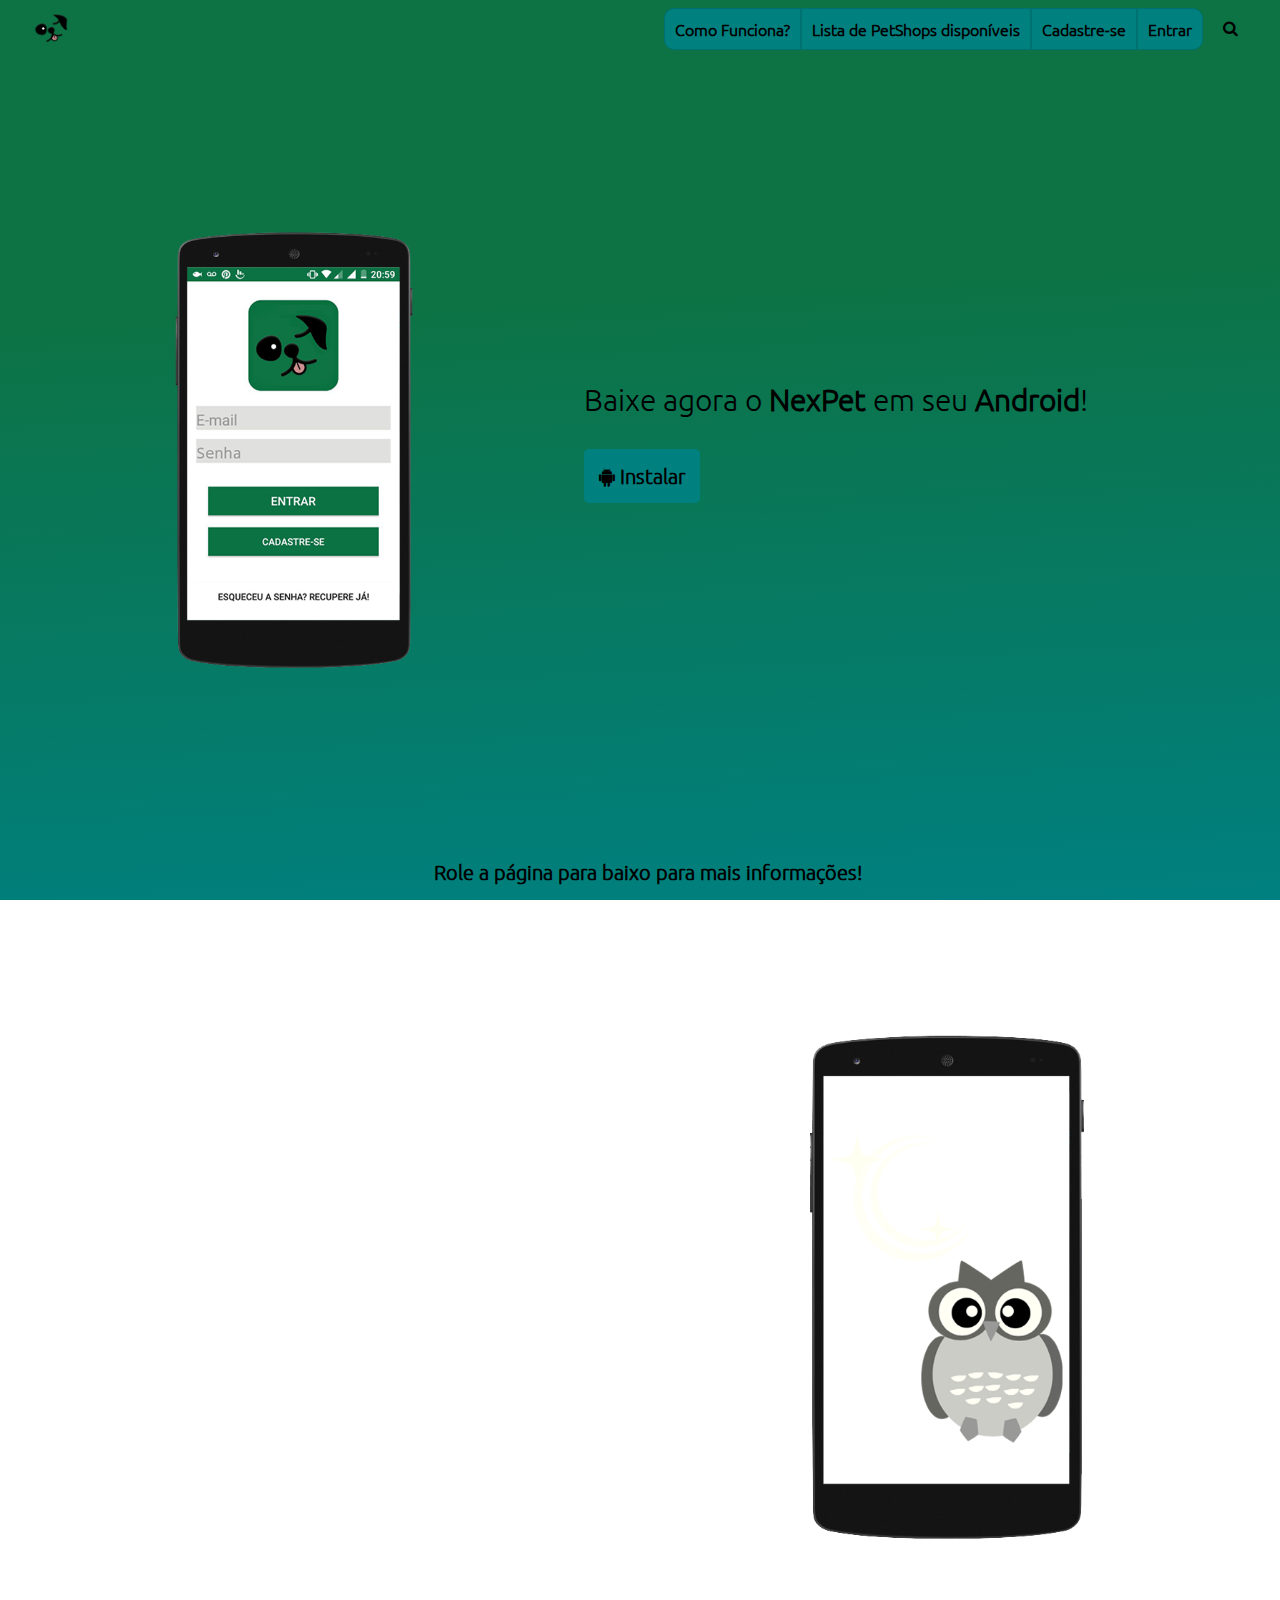
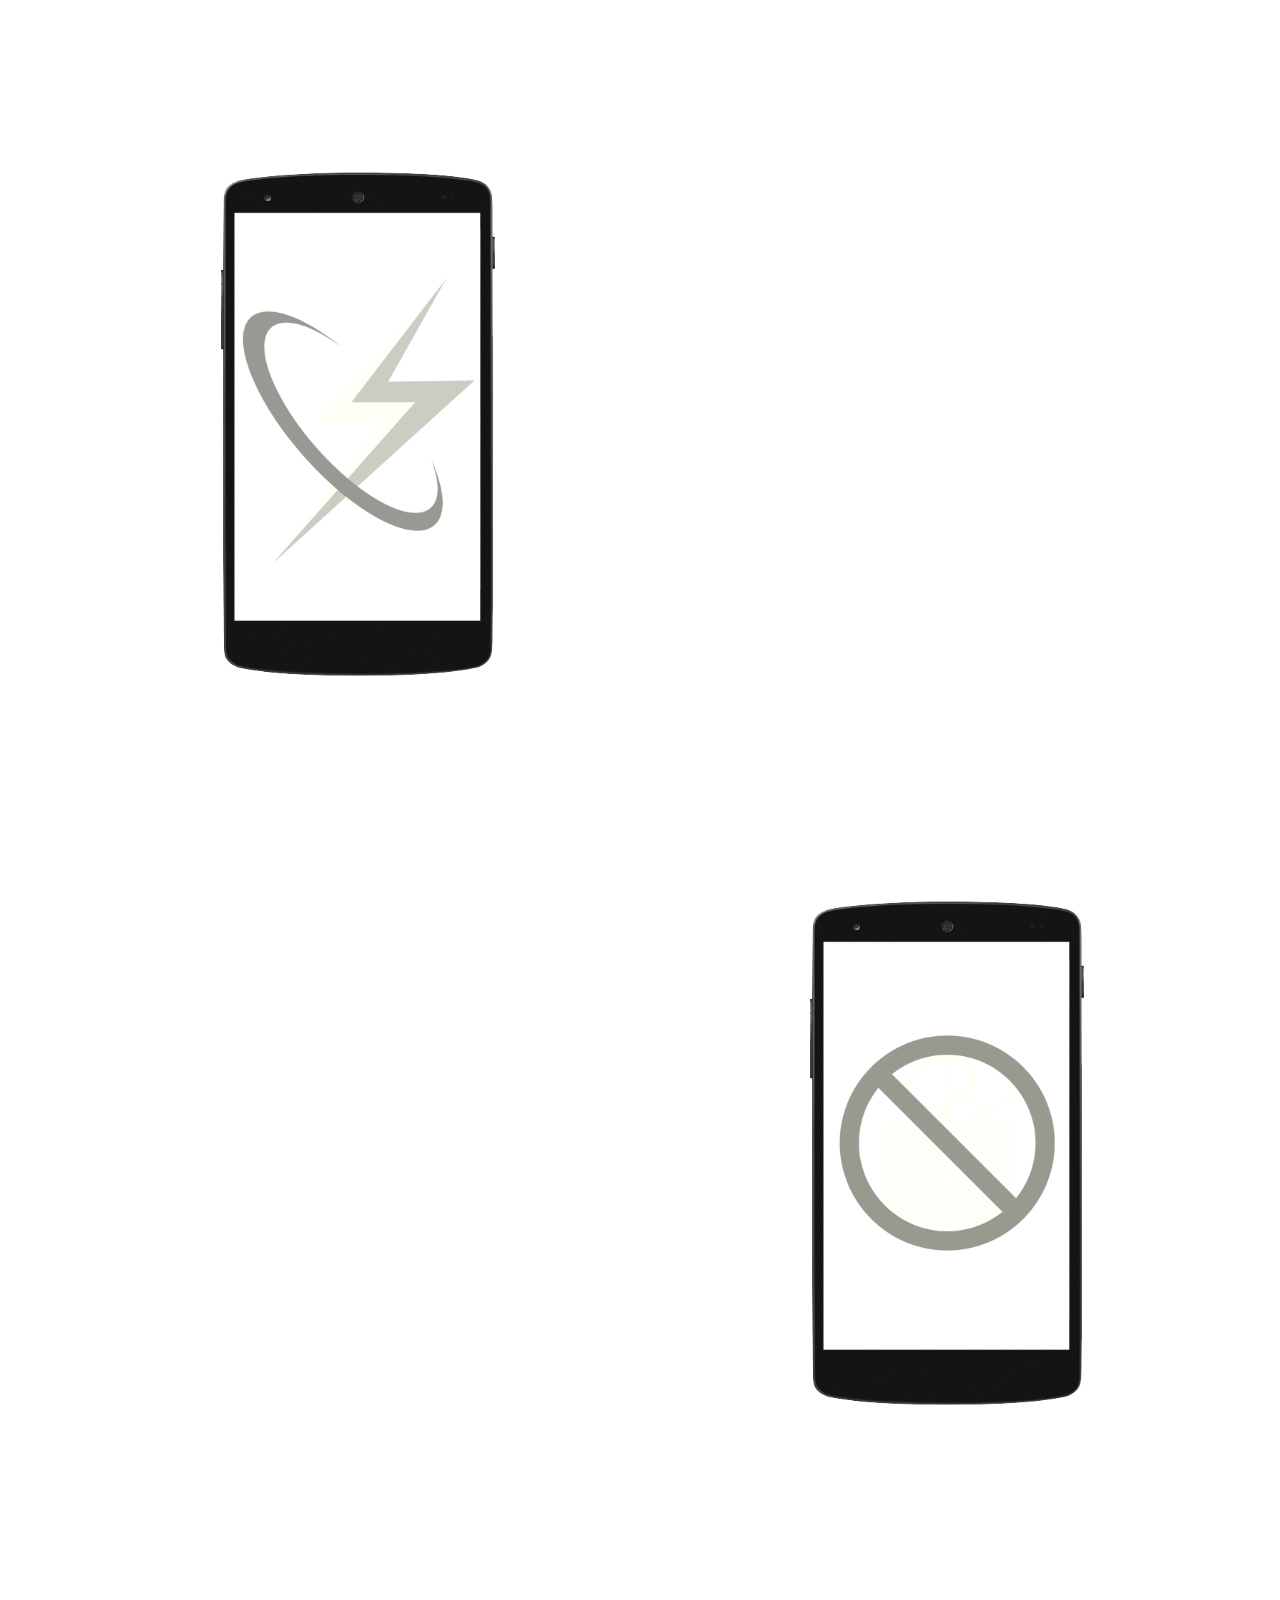
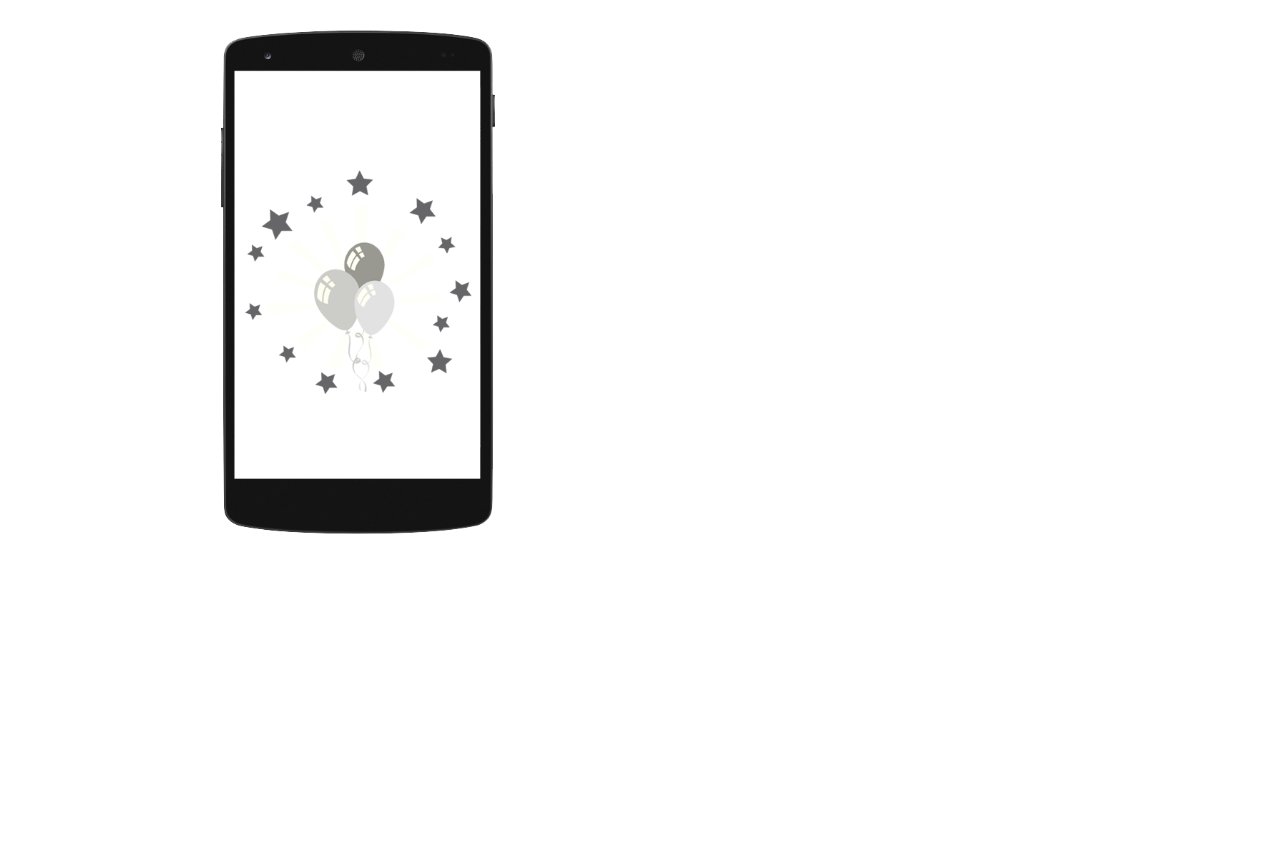
==== index.html @ 03bfbe9c "0.0.1g" ====
﻿<html>
	<head>
		<title>NexPet</title>
		<link rel="stylesheet" type="text/css" href="css/css.css" />
		<link rel="stylesheet" type="text/css" href="css/fonts.css" />
		<link rel="stylesheet" type="text/css" href="css/font-awesome.css" />
		<script src='http://ajax.googleapis.com/ajax/libs/jquery/2.1.1/jquery.min.js'></script>
		<script src='js/jquery-2.1.1.min.js'></script>
		<script src='js/jquery.scrollme.js'></script>
		<script src='js/scrollme.jquery.json'></script>
		<script src='js/jquery.scrollme.min.js'></script>
	</head>
	<body>
    <div class="navbar">
    	<img src="img/logosemfundo.png" />
        <i class="fa fa-search"></i>
        <span class="last">
        Entrar
        </span>
        <span>
       	Cadastre-se
        </span>
        <span>
        Lista de PetShops disponíveis
        </span>
        <span class="first">
        Como Funciona?
        </span>
    </div> 
		<div class="front">
        	<img src="img/tela.png" />
            <span>
            	Baixe agora o <b>NexPet</b> em seu <b>Android</b>!<br>
                <a href="https://play.google.com/store/apps/details?id=com.google.android.googlequicksearchbox&hl=pt_BR"><b><i class="fa fa-android"></i> Instalar</b></a>
            </span>
            <info class="roller">Role a página para baixo para mais informações!</info>
        </div>
			
			<div id = "tslider1" class="scrollme animateme"
					data-when="enter"
					data-from="0.5"
					data-to="0"
					data-crop="false"
					data-opacity="0"
					data-scale="1.5">		
				<t><center> <br/><br/><br/>Marque serviços para seu <b>Pet</b> a qualquer <b>momento</b> e sem sair de <b>casa</b>!</center><t>
			</div>

			<div id = "slider1" class="animateme scrollme"
			  data-when="enter"
			  data-from="1"
			  data-to="0"
			  data-translatex="-400"
			  data-opacity="0">
			</div>

			<div id = "tslider2" class="scrollme animateme"
			  data-when="enter"
			  data-from="0.5"
			  data-to="0"
			  data-crop="false"
			  data-opacity="0"
			  data-scale="1.5">				
				<t> <center><br><br>Com menus <b>fáceis</b>, longe de <b>complicações</b> e inteiramente <b>intuitivos</b>, navegue pelo <b><i>NexPet</i></b> em uma interface feita para <b>você</b>!</center></t>
			</div>

			<div id = "slider2" class="animateme scrollme"
			  data-when="enter"
			  data-from="1"
			  data-to="0"
			  data-opacity="0"
			  data-translatex="400">
			</div>

			<div id = "tslider3" class="scrollme animateme"
			  data-when="enter"
			  data-from="0.5"
			  data-to="0"
			  data-crop="false"
			  data-opacity="0"
			  data-scale="1.5">
				<t><center> <br/>Não pague mais por ligações <b>caras</b>, <b>demoradas</b> e <b>monótonas</b>, com o <b><i>NexPet</i></b> em apenas alguns <b>toques</b> seu serviço já está marcado!
				</center></t>
			</div>

			<div id = "slider3" class="animateme scrollme"
			  data-when="enter"
			  data-from="1"
			  data-to="0"
			  data-opacity="0"
			  data-translatex="-400"> 
			</div>

			<div id = "tslider4" class="scrollme animateme"
			  data-when="enter"
			  data-from="1"
			  data-to="0"
			  data-crop="false"
			  data-opacity="0"
			  data-scale="5">
				<t><center><br/><br/><br/><br/> Esse é o <br></t> <n><b>NexPet!!</b></n> 
			</div>
			

			<div id = "slider4" class="animateme scrollme"
			  data-when="enter"
			  data-from="1"
			  data-to="0"
			  data-opacity="0"
			  data-translatex="400">
			</div>

			<div id = "rodape">
				<h1><center><c>Copyright © 2016 NexBird Inc. Todos os direitos reservados.</c></center>
			</div>
	</body>
</html>
---- css/css.css ----
body{
		overflow-x: hidden !important;
	}
	.navbar{
		position: absolute;
		width: 95%;
		left: 2.5%;
		height:40px;	
	}
	.navbar > img{
		float:left;
		height:100%;
		margin-right: 100px;	
	}
	.first{
	-webkit-border-top-left-radius: 10px;
	-webkit-border-bottom-left-radius: 10px;
	-moz-border-radius-topleft: 10px;
	-moz-border-radius-bottomleft: 10px;
	border-top-left-radius: 10px;
	border-bottom-left-radius: 10px;	
	}
	.last{
	-webkit-border-top-right-radius: 10px;
	-webkit-border-bottom-right-radius: 10px;
	-moz-border-radius-topright: 10px;
	-moz-border-radius-bottomright: 10px;
	border-top-right-radius: 10px;
	border-bottom-right-radius: 10px;	
	}
	.navbar > span {
		background-color:#018080;
		font-family: Ubuntu;
		font-weight: bold;
		float: right;
		line-height:40px;
		vertical-align:middle;
		padding-left:10px;
		padding-right:10px;
		border: 1px solid #007070;
		border-radius-left-top: 10px;
	}
	.navbar > i{
		float: right;
		line-height:40px;
		vertical-align:middle;
		padding-left:20px;
		padding-right:10px;	
	}
   .front{
	  height: 100%;
	  width: 100%; 
   }
   .front > img{
	   position:absolute;
	   top: 25%;
	   left: 10%;
	   bottom: 25%;
	   height:50%;
   }
   .front > span{
	   font-family: Ubuntu;
	   position:absolute;
	   right: 15%;
	   height: 100px;
	   top:50%;
	   margin-top:-100px;
	   line-height: 100px;
	   vertical-align: middle;
	   font-size:30px;
   }
   .roller{
	   position: absolute;
	   bottom: 15px; 
	   font-family: Ubuntu;
	   font-size: 20px;
	   font-weight: bold;
	   width:100%;
	   text-align:center;
   }
   span > a{
	   font-family: Ubuntu;
	   padding: 15px;
	   line-height: 53px;
	   vertical-align:middle;
	   background-color:#018080;
	   color: #000;
	   text-decoration:none;
	   font-size: 20px;
	   border-radius: 5px;
   }
   #slider1{
   position: absolute;
   background-image:url("../img/coruja.png");
   background-size: contain;
   background-repeat: no-repeat;
   height: 65%;
   top: 115%;
   right:11%;
   width: 30%
   
   }
   
   #tslider1{
   position: absolute;
   height:65%;
   top: 119%;
   left: 18%;
   width: 40%;
   }
   
   #tslider2{
   position: absolute;
   height: 65%;
   top:198%;
   right: 18%;
   width: 40%;
  
   }
   
   #slider2{
   position: absolute;
   background-image:url("../img/rapido.png");
   background-size: contain;
  background-repeat: no-repeat;
   height: 65%;
   top: 196%;
   left: 13%;
   width: 30%;
   
   }
   
   #tslider3{
   position: absolute;
   height:65%;
   top: 282%;
   left: 18%;
   width: 40%;
   }
   
   #slider3{
   position: absolute;
   background-image:url("../img/ligacao.png");
   background-size: contain;
  background-repeat: no-repeat;
   height: 65%;
   top: 277%;
   right:11%;
   width: 30%
   }
   
   #tslider4{
   position: absolute;
   height:65%;
   top: 358%;
   right: 18%;
   width: 40%;
   }
   
   #slider4{
   position: absolute;
   background-image:url("../img/bemvindo.png");
  background-repeat: no-repeat;
   background-size: contain;
   height: 65%;
   top: 358%;
   left: 13%;
   width: 30%;
	}
   
   #rodape{
   position:absolute;
   height: 10%;
   top: 439%;
   left:18%;
   width:64%;
   }
   
   t{
  font-family:Ubuntu; text-align:center; color:#fff; font-size:40px; margin-top:0px;
   }
   
   n{
   font-family:Ubuntu; text-align:center; color:#fff; font-size:80px; margin-top:0px;
   }
   
   v{
   font-family:Ubuntu; text-align:center; color:#fff; font-size:30px; margin-top:0px;
   }
   
   c{
   font-family:Ubuntu; text-align:center; color:#fff; font-size:12px; margin-top:0px;
   }
   
.wrapper
{
  max-width:30em;
  margin:2em auto;
}

.scrollme
{
  perspective:600px;
}

.animateme
{
  transform-origin:center center center;
}

html{
background: -moz-linear-gradient(273deg, rgba(13,115,68,1) 0%, rgba(13,115,68,1) 33%, rgba(0,128,128,1) 100%)repeat-X; /* ff3.6+ */
background: -webkit-gradient(linear, left top, left bottom, color-stop(0%, rgba(13,115,68,1)), color-stop(33%, rgba(13,115,68,1)), color-stop(100%, rgba(0,128,128,1)))repeat-X; /* safari4+,chrome */
background: -webkit-linear-gradient(273deg, rgba(13,115,68,1) 0%, rgba(13,115,68,1) 33%, rgba(0,128,128,1) 100%)repeat-X; /* safari5.1+,chrome10+ */
background: -o-linear-gradient(273deg, rgba(13,115,68,1) 0%, rgba(13,115,68,1) 33%, rgba(0,128,128,1) 100%)repeat-X; /* opera 11.10+ */
background: -ms-linear-gradient(273deg, rgba(13,115,68,1) 0%, rgba(13,115,68,1) 33%, rgba(0,128,128,1) 100%)repeat-X; /* ie10+ */
background: linear-gradient(177deg, rgba(13,115,68,1) 0%, rgba(13,115,68,1) 33%, rgba(0,128,128,1) 100%) repeat-X; /* w3c */
filter: progid:DXImageTransform.Microsoft.gradient( startColorstr='#0d7344', endColorstr='#008080',GradientType=0 ) repeat-X; /* ie6-9 */
background-attachment: fixed;
}

#logo {
 height: 35%;
background-image: url("../img/logosemfundo.png");
background-repeat: no-repeat;
background-position: top;
background-size: contain;
   }
   
   #texto{
   height: 10%;
   }
   
   #caixa{
   height:30%;
   }
   
input[type="password"] {
  width: 350px;
  padding: 20px 0px;
  background: transparent;
  border: 0;
  border-bottom: 1px solid #f7f7f7;
  outline: none;
  color: #FFFFFF;
  font-size: 16px;
}

input[type="submit"] {
  background: #1FCE6D;
  border: 0;
  width: 350px;
  height: 40px;
  border-radius: 3px;
  color: #fff;
  font-size: 12px;
  cursor: pointer;
  transition: background 0.3s ease-in-out;
}

input[type="submit"]:hover {
  background: #0f7445;
}

::-webkit-input-placeholder { /*fock que deixa as palavras do confirmar senha com cor */
  color: #FFFFFF;
  font-size: 12px;
  }
---- css/fonts.css ----
@font-face {
 font-family:Ubuntu;
 src: url("../fonts/Ubuntu-R.ttf"); /* EOT file for IE */
}
@font-face {
 font-family:Ubuntu;
 font-width:bold;
 src: url("../fonts/Ubuntu-B.ttf"); /* TTF file for CSS3 browsers */
}
@font-face {
 font-family:Ubuntu;
 font-width:lighter;
 src: url("../fonts/Ubuntu-L.ttf"); /* TTF file for CSS3 browsers */
}
@font-face {
 font-family:Ubuntu;
 font-width:lighter;
 font-style: italic;
 src: url("../fonts/Ubuntu-LI.ttf"); /* TTF file for CSS3 browsers */
}
@font-face {
 font-family:Ubuntu;
 font-style: italic;
 src: url("../fonts/Ubuntu-RI.ttf"); /* EOT file for IE */
}
@font-face {
 font-family:Ubuntu;
 font-width:bold;
 font-style: italic;
 src: url("../fonts/Ubuntu-BI.ttf"); /* TTF file for CSS3 browsers */
}
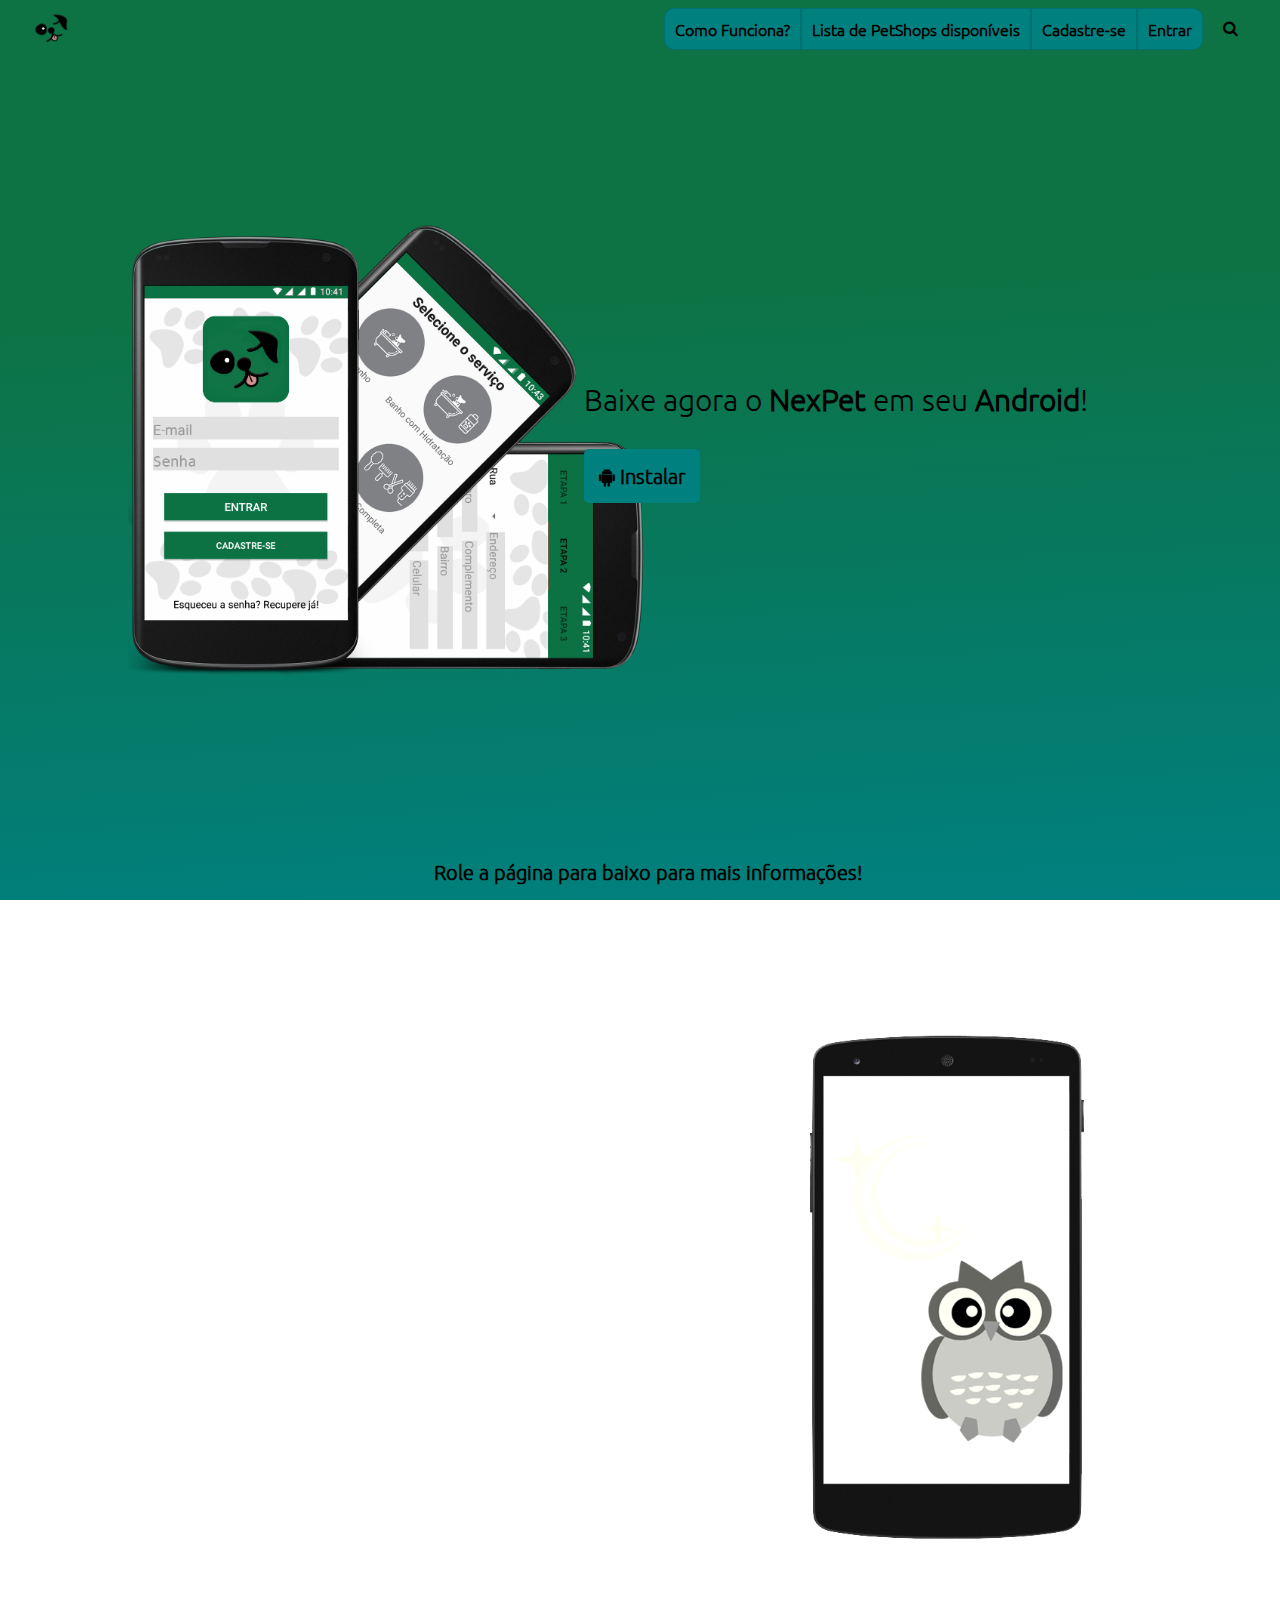
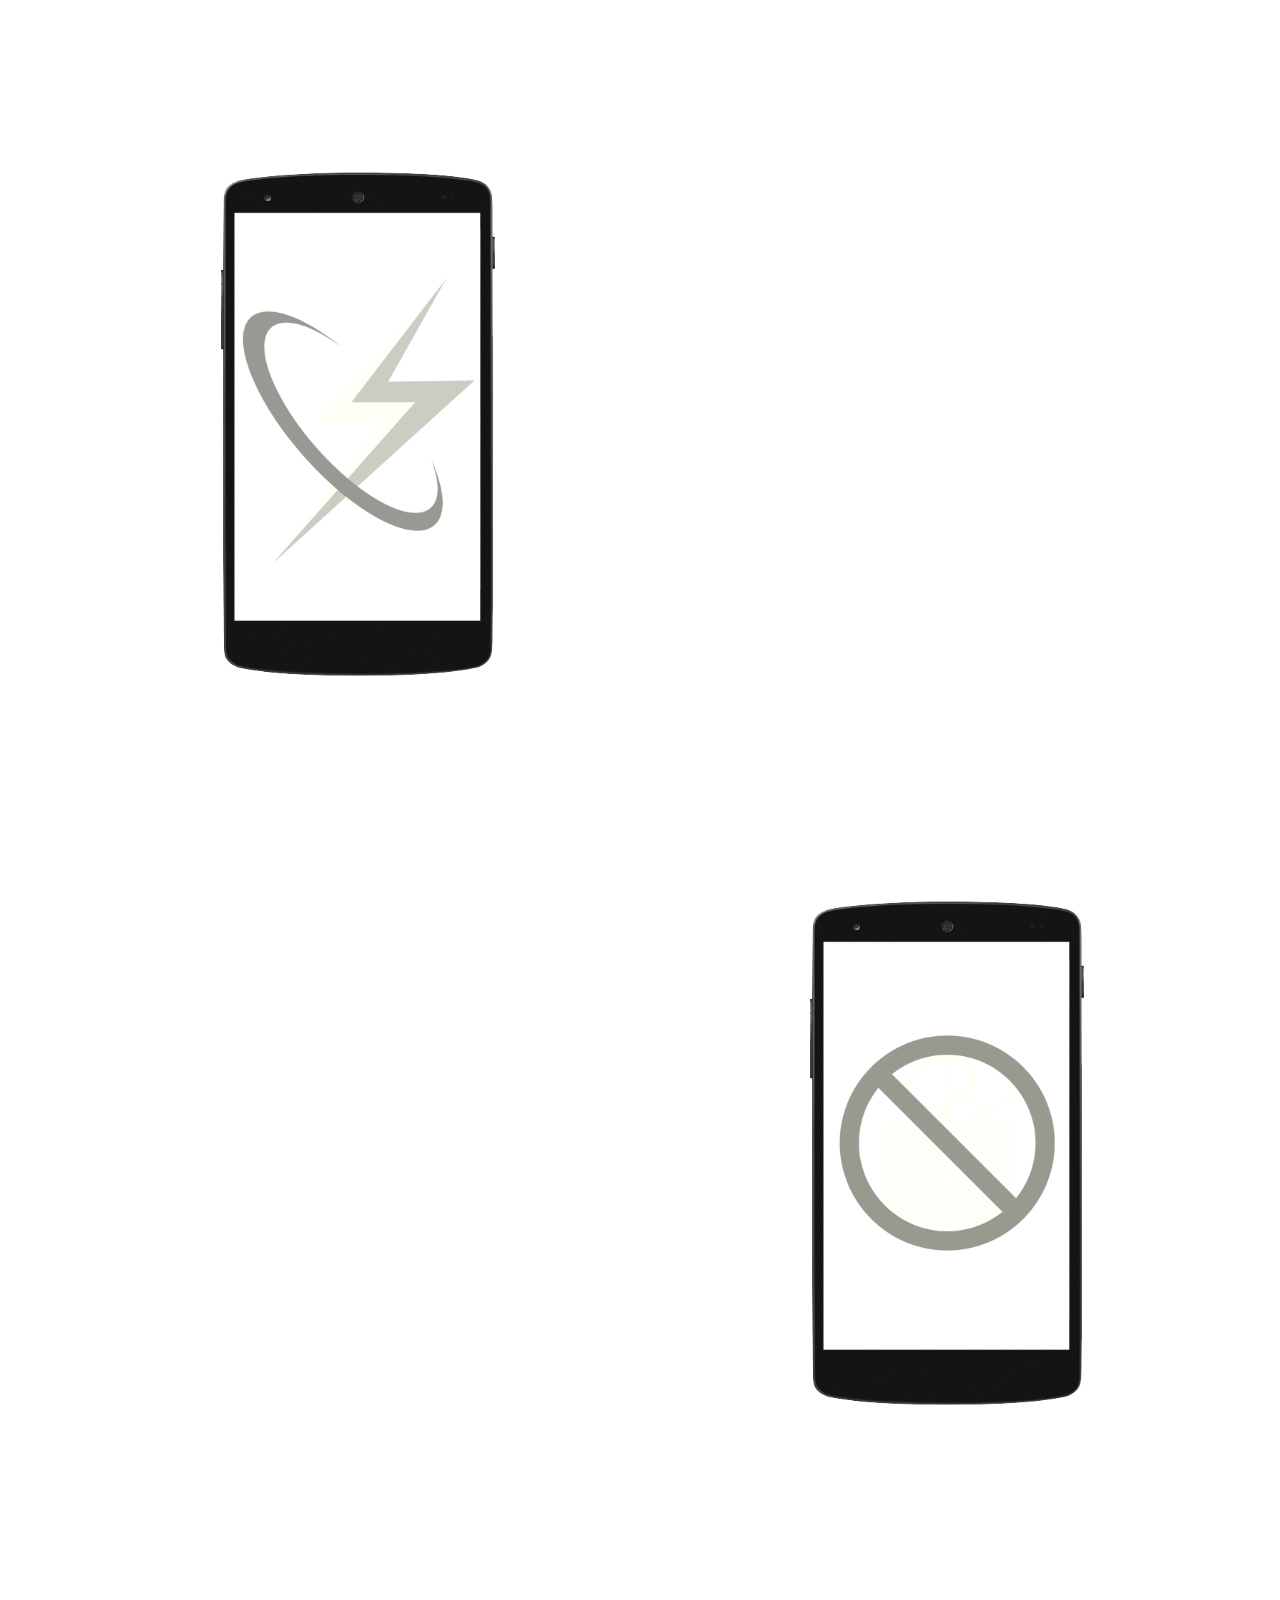
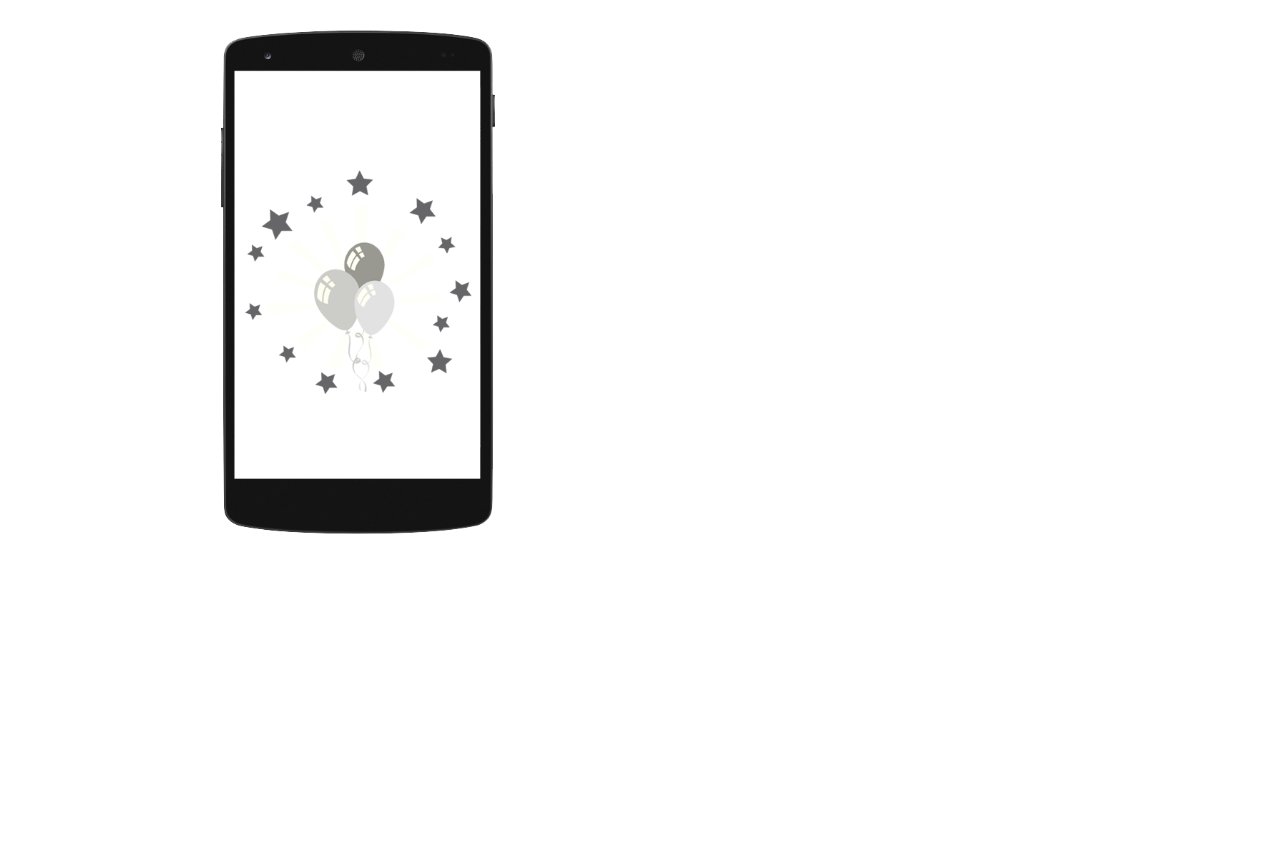
==== commit 30241e61: "0.0.1e" ====
--- a/index.html
+++ b/index.html
@@ -26,23 +26,23 @@
         <span class="first">
         Como Funciona?
         </span>
-    </div> 
+    </div>
 		<div class="front">
-        	<img src="img/tela.png" />
+        	<img src="img/Telas.png" />
             <span>
             	Baixe agora o <b>NexPet</b> em seu <b>Android</b>!<br>
                 <a href="https://play.google.com/store/apps/details?id=com.google.android.googlequicksearchbox&hl=pt_BR"><b><i class="fa fa-android"></i> Instalar</b></a>
             </span>
             <info class="roller">Role a página para baixo para mais informações!</info>
         </div>
-			
+
 			<div id = "tslider1" class="scrollme animateme"
 					data-when="enter"
 					data-from="0.5"
 					data-to="0"
 					data-crop="false"
 					data-opacity="0"
-					data-scale="1.5">		
+					data-scale="1.5">
 				<t><center> <br/><br/><br/>Marque serviços para seu <b>Pet</b> a qualquer <b>momento</b> e sem sair de <b>casa</b>!</center><t>
 			</div>
 
@@ -60,7 +60,7 @@
 			  data-to="0"
 			  data-crop="false"
 			  data-opacity="0"
-			  data-scale="1.5">				
+			  data-scale="1.5">
 				<t> <center><br><br>Com menus <b>fáceis</b>, longe de <b>complicações</b> e inteiramente <b>intuitivos</b>, navegue pelo <b><i>NexPet</i></b> em uma interface feita para <b>você</b>!</center></t>
 			</div>
 
@@ -88,7 +88,7 @@
 			  data-from="1"
 			  data-to="0"
 			  data-opacity="0"
-			  data-translatex="-400"> 
+			  data-translatex="-400">
 			</div>
 
 			<div id = "tslider4" class="scrollme animateme"
@@ -98,9 +98,9 @@
 			  data-crop="false"
 			  data-opacity="0"
 			  data-scale="5">
-				<t><center><br/><br/><br/><br/> Esse é o <br></t> <n><b>NexPet!!</b></n> 
+				<t><center><br/><br/><br/><br/> Esse é o <br></t> <n><b>NexPet!!</b></n>
 			</div>
-			
+
 
 			<div id = "slider4" class="animateme scrollme"
 			  data-when="enter"
@@ -114,4 +114,4 @@
 				<h1><center><c>Copyright © 2016 NexBird Inc. Todos os direitos reservados.</c></center>
 			</div>
 	</body>
-</html>+</html>
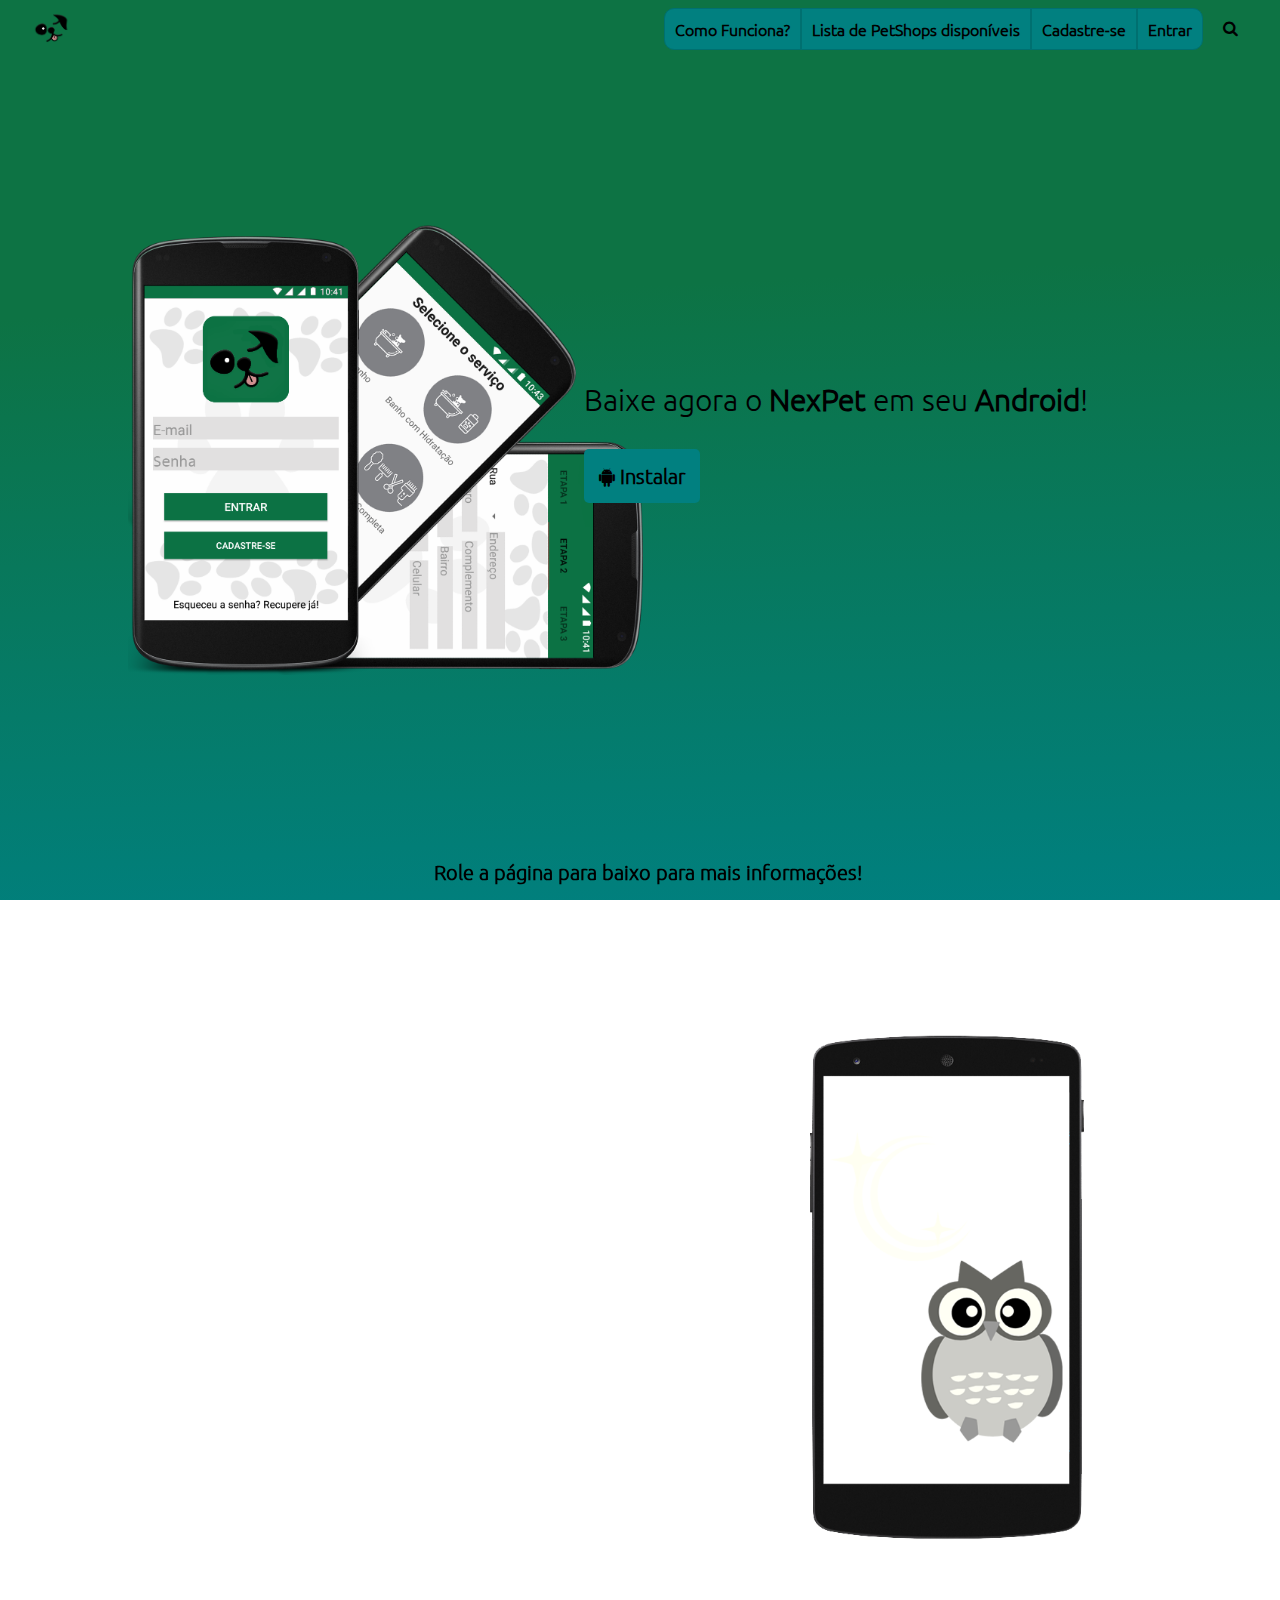
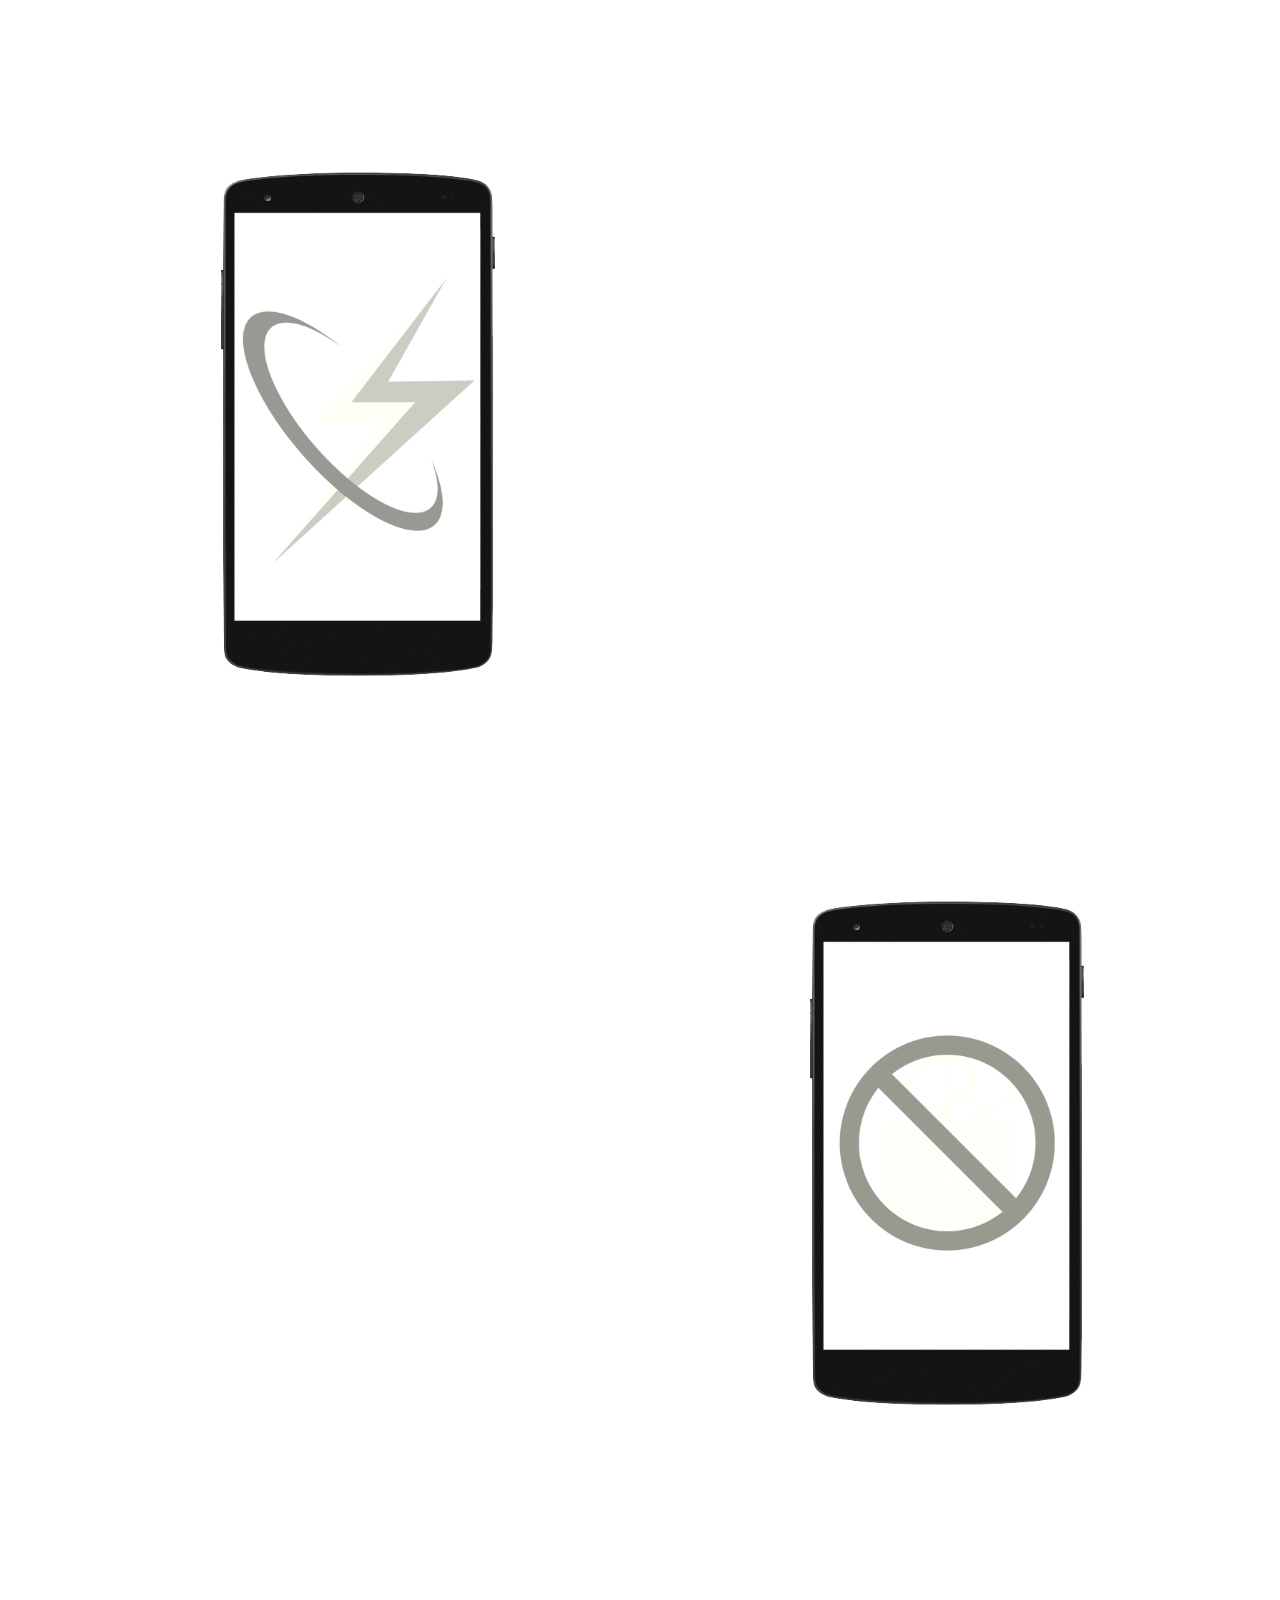
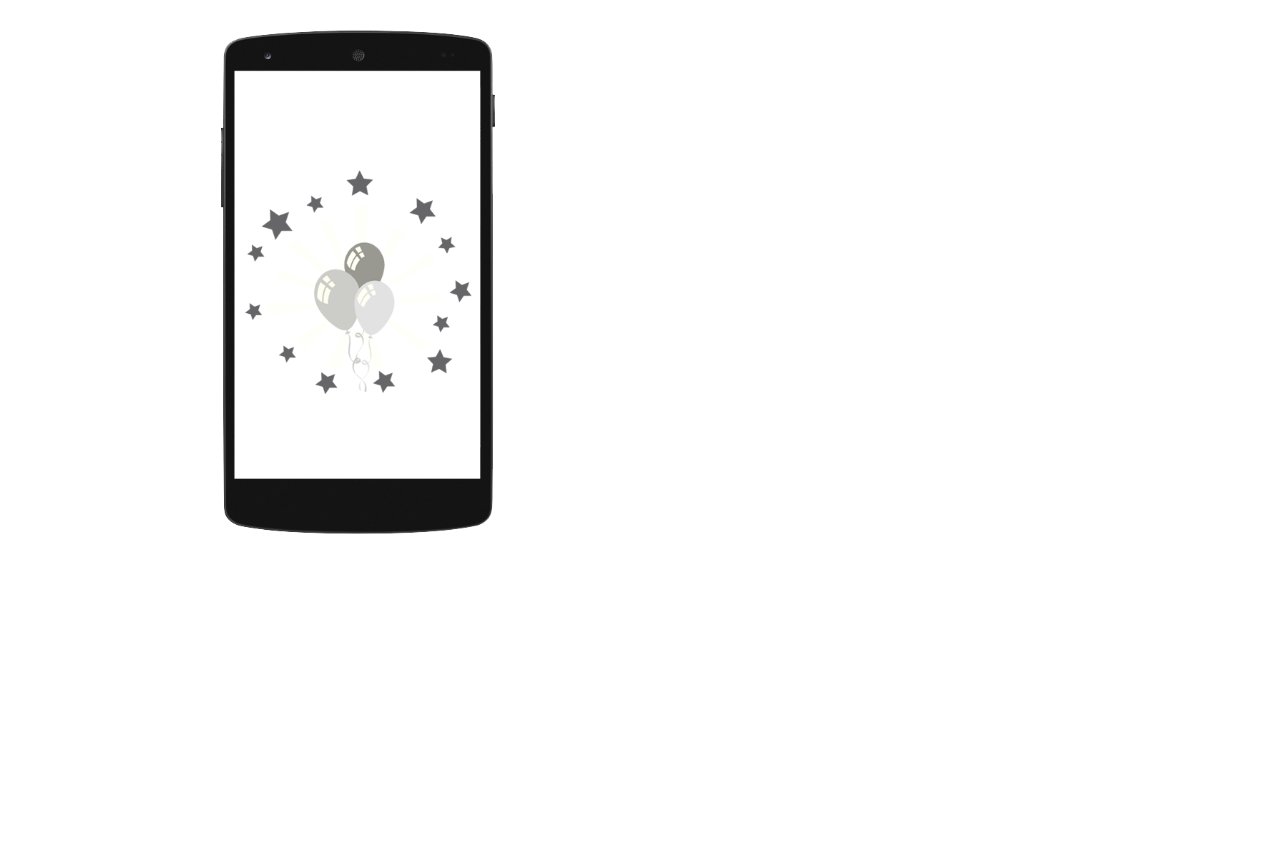
==== commit b4c44076: "0.0.1g" ====
--- a/index.html
+++ b/index.html
@@ -33,7 +33,12 @@
             	Baixe agora o <b>NexPet</b> em seu <b>Android</b>!<br>
                 <a href="https://play.google.com/store/apps/details?id=com.google.android.googlequicksearchbox&hl=pt_BR"><b><i class="fa fa-android"></i> Instalar</b></a>
             </span>
-            <info class="roller">Role a página para baixo para mais informações!</info>
+            <info style="opacity:1;" class="roller scrollme animateme"
+						  data-when="enter"
+						  data-from="0"
+						  data-to="0.7"
+						  data-crop="false"
+						  data-opacity="0.2">Role a página para baixo para mais informações!</info>
         </div>
 
 			<div id = "tslider1" class="scrollme animateme"
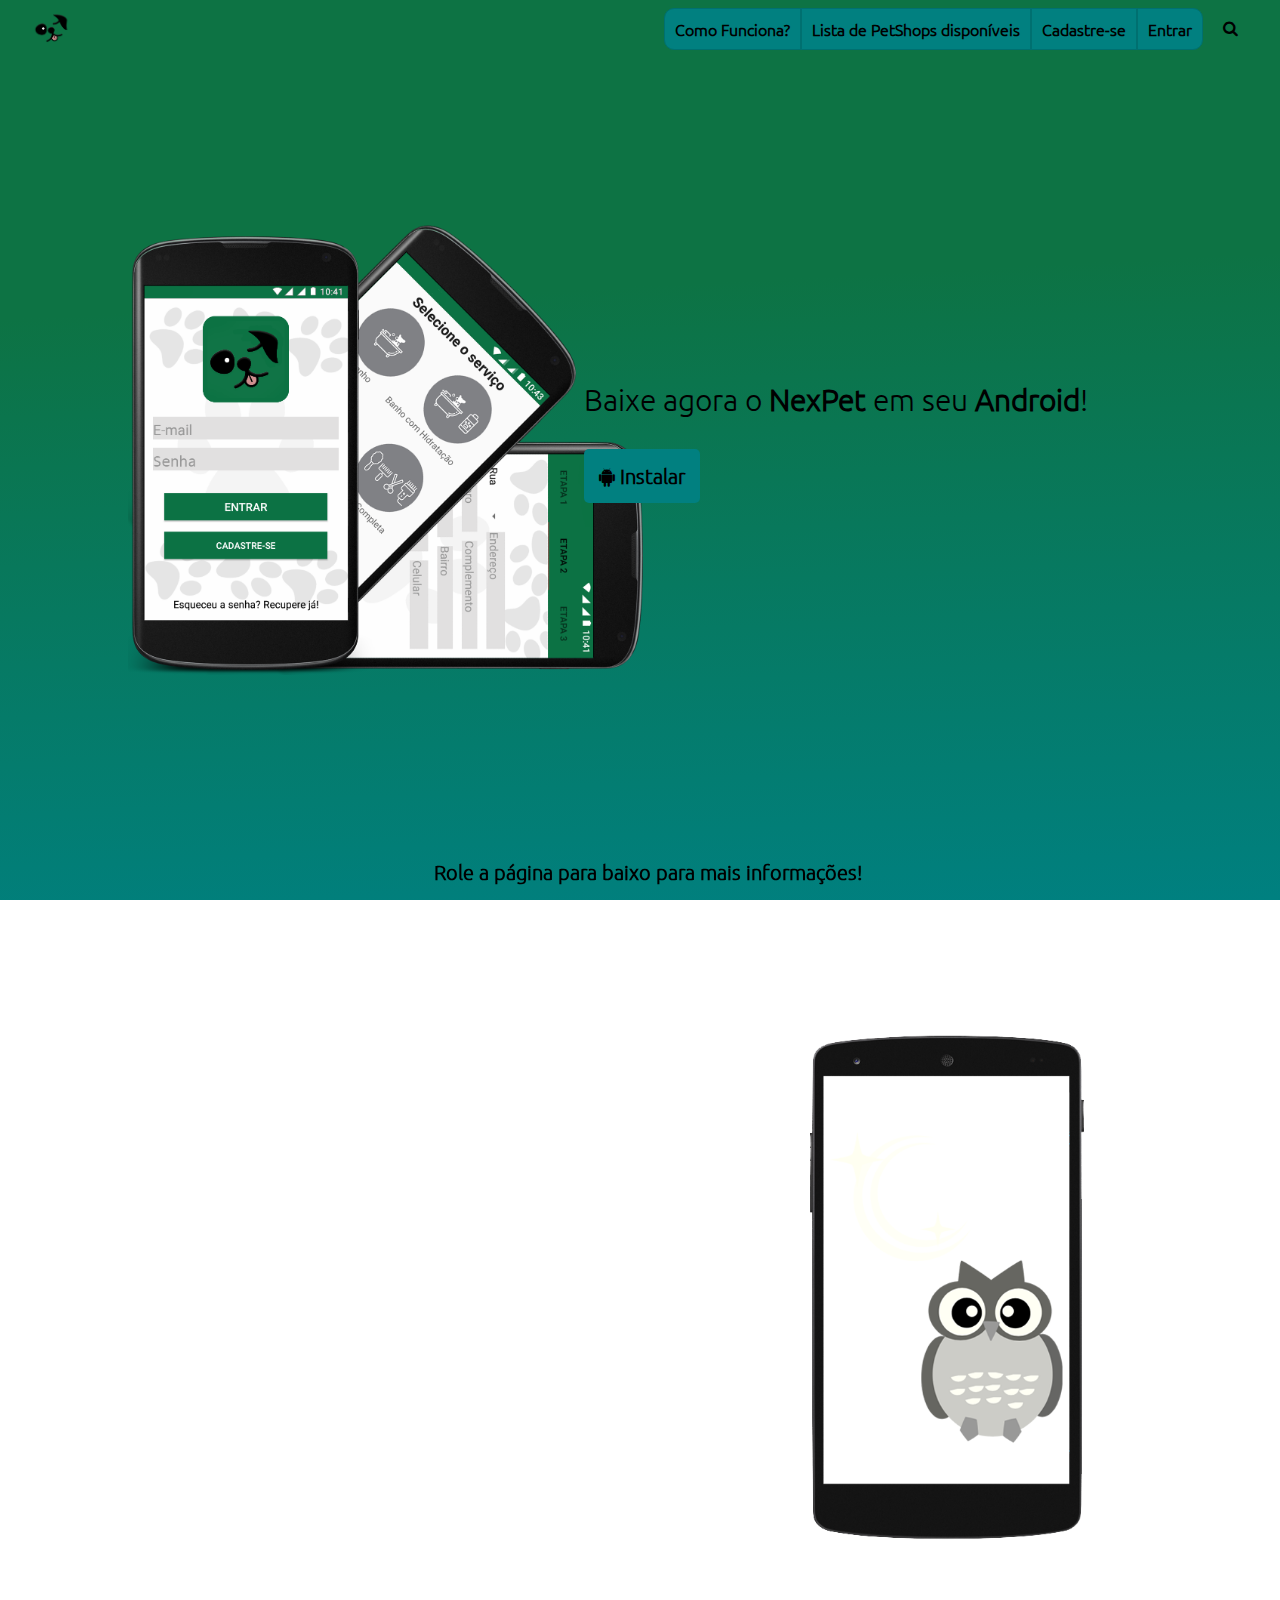
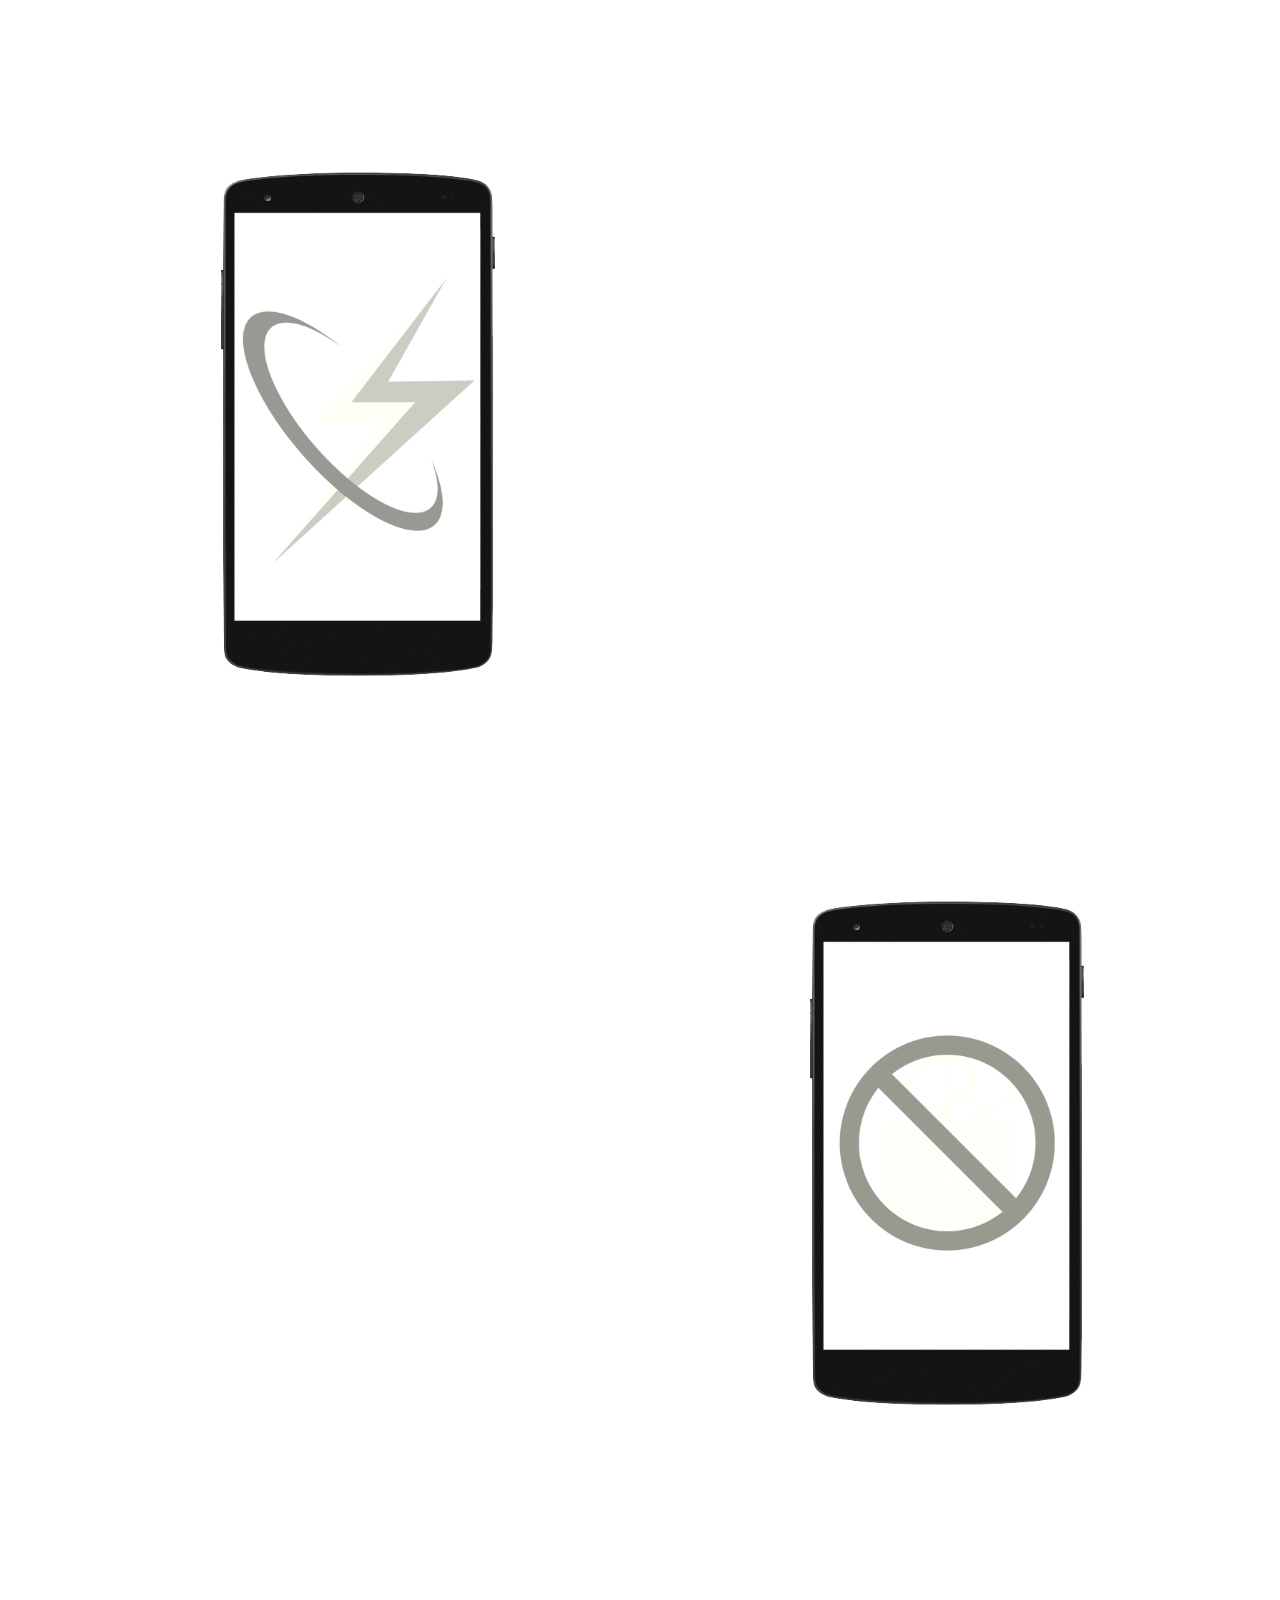
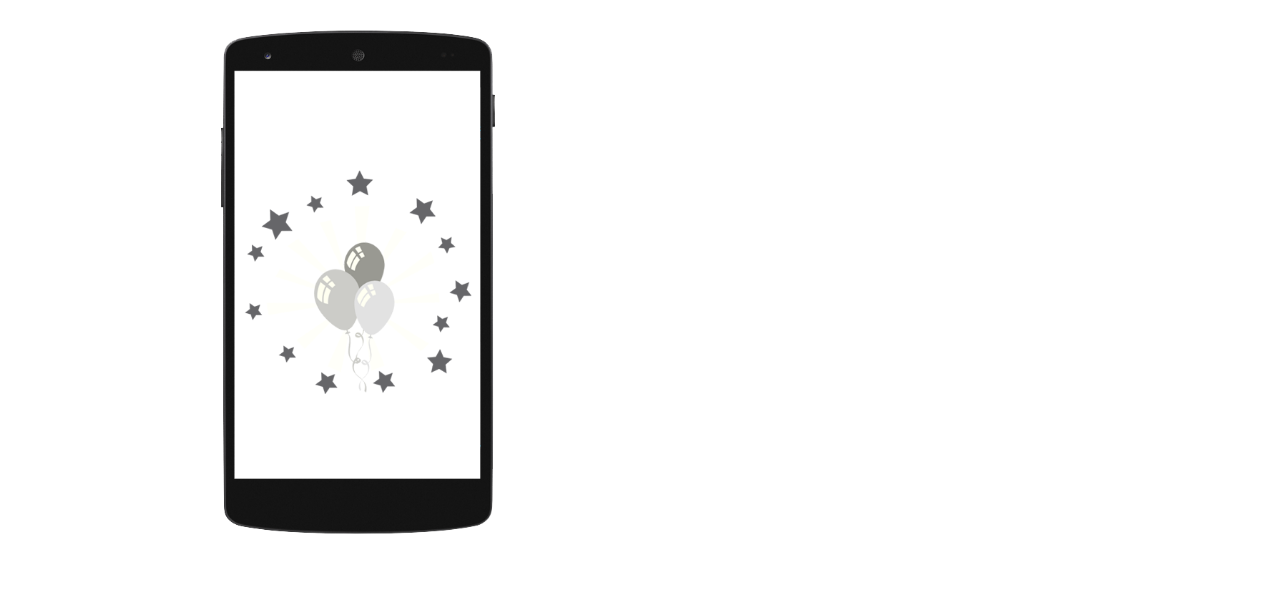
==== commit 17ebe506: "0.0.1h" ====
--- a/index.html
+++ b/index.html
@@ -12,20 +12,28 @@
 	</head>
 	<body>
     <div class="navbar">
-    	<img src="img/logosemfundo.png" />
+    	<a href="index.html"><img src="img/logosemfundo.png" class="navlogo"/></a>
         <i class="fa fa-search"></i>
-        <span class="last">
+				<a href="cadastro.html">
+        <span class="navitem last">
         Entrar
         </span>
-        <span>
-       	Cadastre-se
-        </span>
-        <span>
+				</a>
+				<a href="cadastro.html">
+	        <span class="navitem">
+	       	Cadastre-se
+	        </span>
+				</a>
+				<a href="cadastro.html">
+        <span class="navitem">
         Lista de PetShops disponíveis
         </span>
-        <span class="first">
+				</a>
+				<a href="cadastro.html">
+        <span class="navitem first">
         Como Funciona?
         </span>
+				</a>
     </div>
 		<div class="front">
         	<img src="img/Telas.png" />
--- a/css/css.css
+++ b/css/css.css
@@ -5,12 +5,12 @@
 		position: absolute;
 		width: 95%;
 		left: 2.5%;
-		height:40px;	
-	}
-	.navbar > img{
+		height:40px;
+	}
+	.navlogo{
 		float:left;
 		height:100%;
-		margin-right: 100px;	
+		margin-right: 100px;
 	}
 	.first{
 	-webkit-border-top-left-radius: 10px;
@@ -18,7 +18,7 @@
 	-moz-border-radius-topleft: 10px;
 	-moz-border-radius-bottomleft: 10px;
 	border-top-left-radius: 10px;
-	border-bottom-left-radius: 10px;	
+	border-bottom-left-radius: 10px;
 	}
 	.last{
 	-webkit-border-top-right-radius: 10px;
@@ -26,9 +26,9 @@
 	-moz-border-radius-topright: 10px;
 	-moz-border-radius-bottomright: 10px;
 	border-top-right-radius: 10px;
-	border-bottom-right-radius: 10px;	
-	}
-	.navbar > span {
+	border-bottom-right-radius: 10px;
+	}
+	.navitem {
 		background-color:#018080;
 		font-family: Ubuntu;
 		font-weight: bold;
@@ -38,18 +38,19 @@
 		padding-left:10px;
 		padding-right:10px;
 		border: 1px solid #007070;
-		border-radius-left-top: 10px;
+		text-decoration: none;
+		color:#000;
 	}
 	.navbar > i{
 		float: right;
 		line-height:40px;
 		vertical-align:middle;
 		padding-left:20px;
-		padding-right:10px;	
+		padding-right:10px;
 	}
    .front{
 	  height: 100%;
-	  width: 100%; 
+	  width: 100%;
    }
    .front > img{
 	   position:absolute;
@@ -71,7 +72,7 @@
    }
    .roller{
 	   position: absolute;
-	   bottom: 15px; 
+	   bottom: 15px;
 	   font-family: Ubuntu;
 	   font-size: 20px;
 	   font-weight: bold;
@@ -98,9 +99,9 @@
    top: 115%;
    right:11%;
    width: 30%
-   
-   }
-   
+
+   }
+
    #tslider1{
    position: absolute;
    height:65%;
@@ -108,16 +109,16 @@
    left: 18%;
    width: 40%;
    }
-   
+
    #tslider2{
    position: absolute;
    height: 65%;
    top:198%;
    right: 18%;
    width: 40%;
-  
-   }
-   
+
+   }
+
    #slider2{
    position: absolute;
    background-image:url("../img/rapido.png");
@@ -127,9 +128,9 @@
    top: 196%;
    left: 13%;
    width: 30%;
-   
-   }
-   
+
+   }
+
    #tslider3{
    position: absolute;
    height:65%;
@@ -137,7 +138,7 @@
    left: 18%;
    width: 40%;
    }
-   
+
    #slider3{
    position: absolute;
    background-image:url("../img/ligacao.png");
@@ -148,7 +149,7 @@
    right:11%;
    width: 30%
    }
-   
+
    #tslider4{
    position: absolute;
    height:65%;
@@ -156,7 +157,7 @@
    right: 18%;
    width: 40%;
    }
-   
+
    #slider4{
    position: absolute;
    background-image:url("../img/bemvindo.png");
@@ -167,31 +168,31 @@
    left: 13%;
    width: 30%;
 	}
-   
+
    #rodape{
    position:absolute;
    height: 10%;
-   top: 439%;
+   bottom: 439%;
    left:18%;
    width:64%;
    }
-   
+
    t{
   font-family:Ubuntu; text-align:center; color:#fff; font-size:40px; margin-top:0px;
    }
-   
+
    n{
    font-family:Ubuntu; text-align:center; color:#fff; font-size:80px; margin-top:0px;
    }
-   
+
    v{
    font-family:Ubuntu; text-align:center; color:#fff; font-size:30px; margin-top:0px;
    }
-   
+
    c{
    font-family:Ubuntu; text-align:center; color:#fff; font-size:12px; margin-top:0px;
    }
-   
+
 .wrapper
 {
   max-width:30em;
@@ -226,15 +227,15 @@
 background-position: top;
 background-size: contain;
    }
-   
+
    #texto{
    height: 10%;
    }
-   
+
    #caixa{
    height:30%;
    }
-   
+
 input[type="password"] {
   width: 350px;
   padding: 20px 0px;
@@ -265,4 +266,37 @@
 ::-webkit-input-placeholder { /*fock que deixa as palavras do confirmar senha com cor */
   color: #FFFFFF;
   font-size: 12px;
-  }+  }
+
+	.steps{
+		position: absolute;
+		display:inline;
+		top:20%;
+		left:10%;
+		width:80%;
+		height:50px;
+		background-color: blue;
+		line-height: 50px;
+		vertical-align: middle;
+	}
+	.steps > div{
+		display:inline;
+	}
+	.gap{
+		width:500px;
+		height:10px;
+		background-color: red;
+		padding-left:200px;
+		padding-top:10px;
+		padding-bottom:10px;
+	}
+	.step{
+		font-size: 20px;
+		font-family: Ubuntu;
+		padding: 5px;
+		border-radius:100%;
+		background-color: white;
+	}
+	.progress{
+
+	}
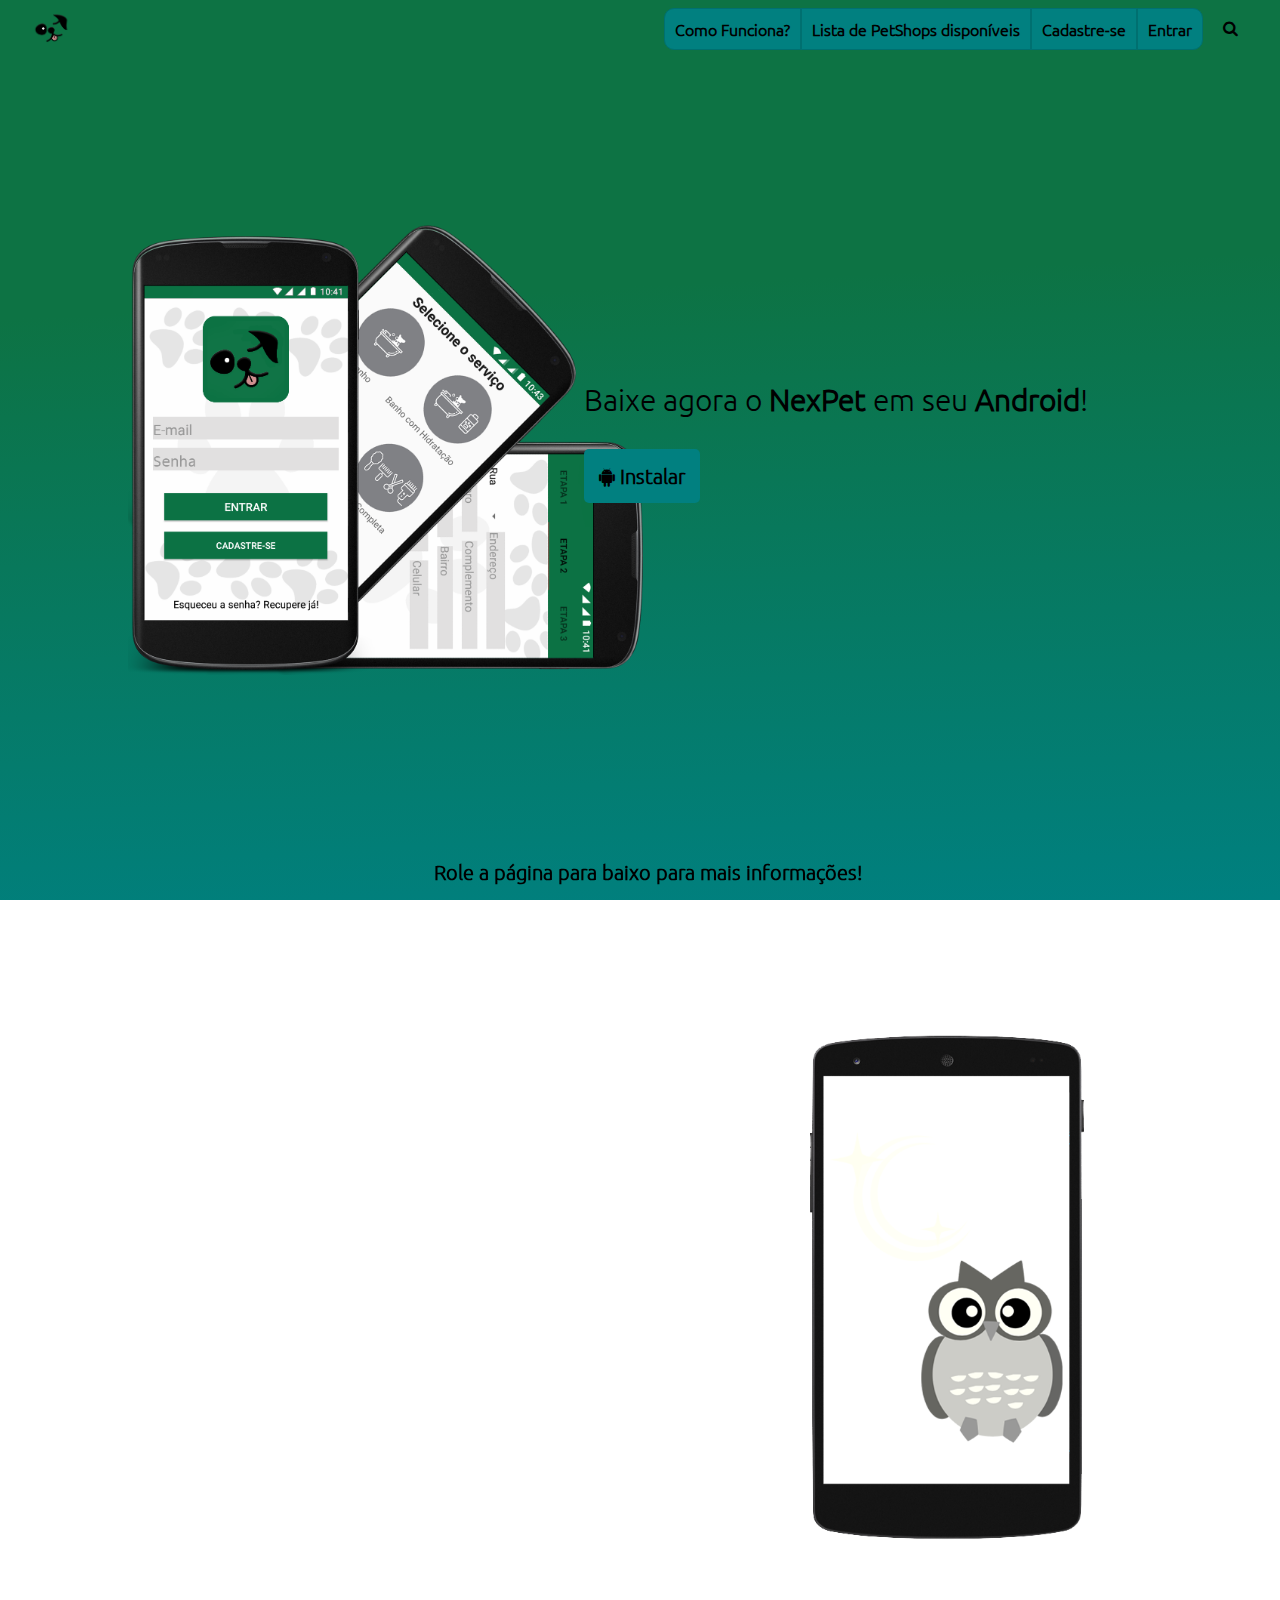
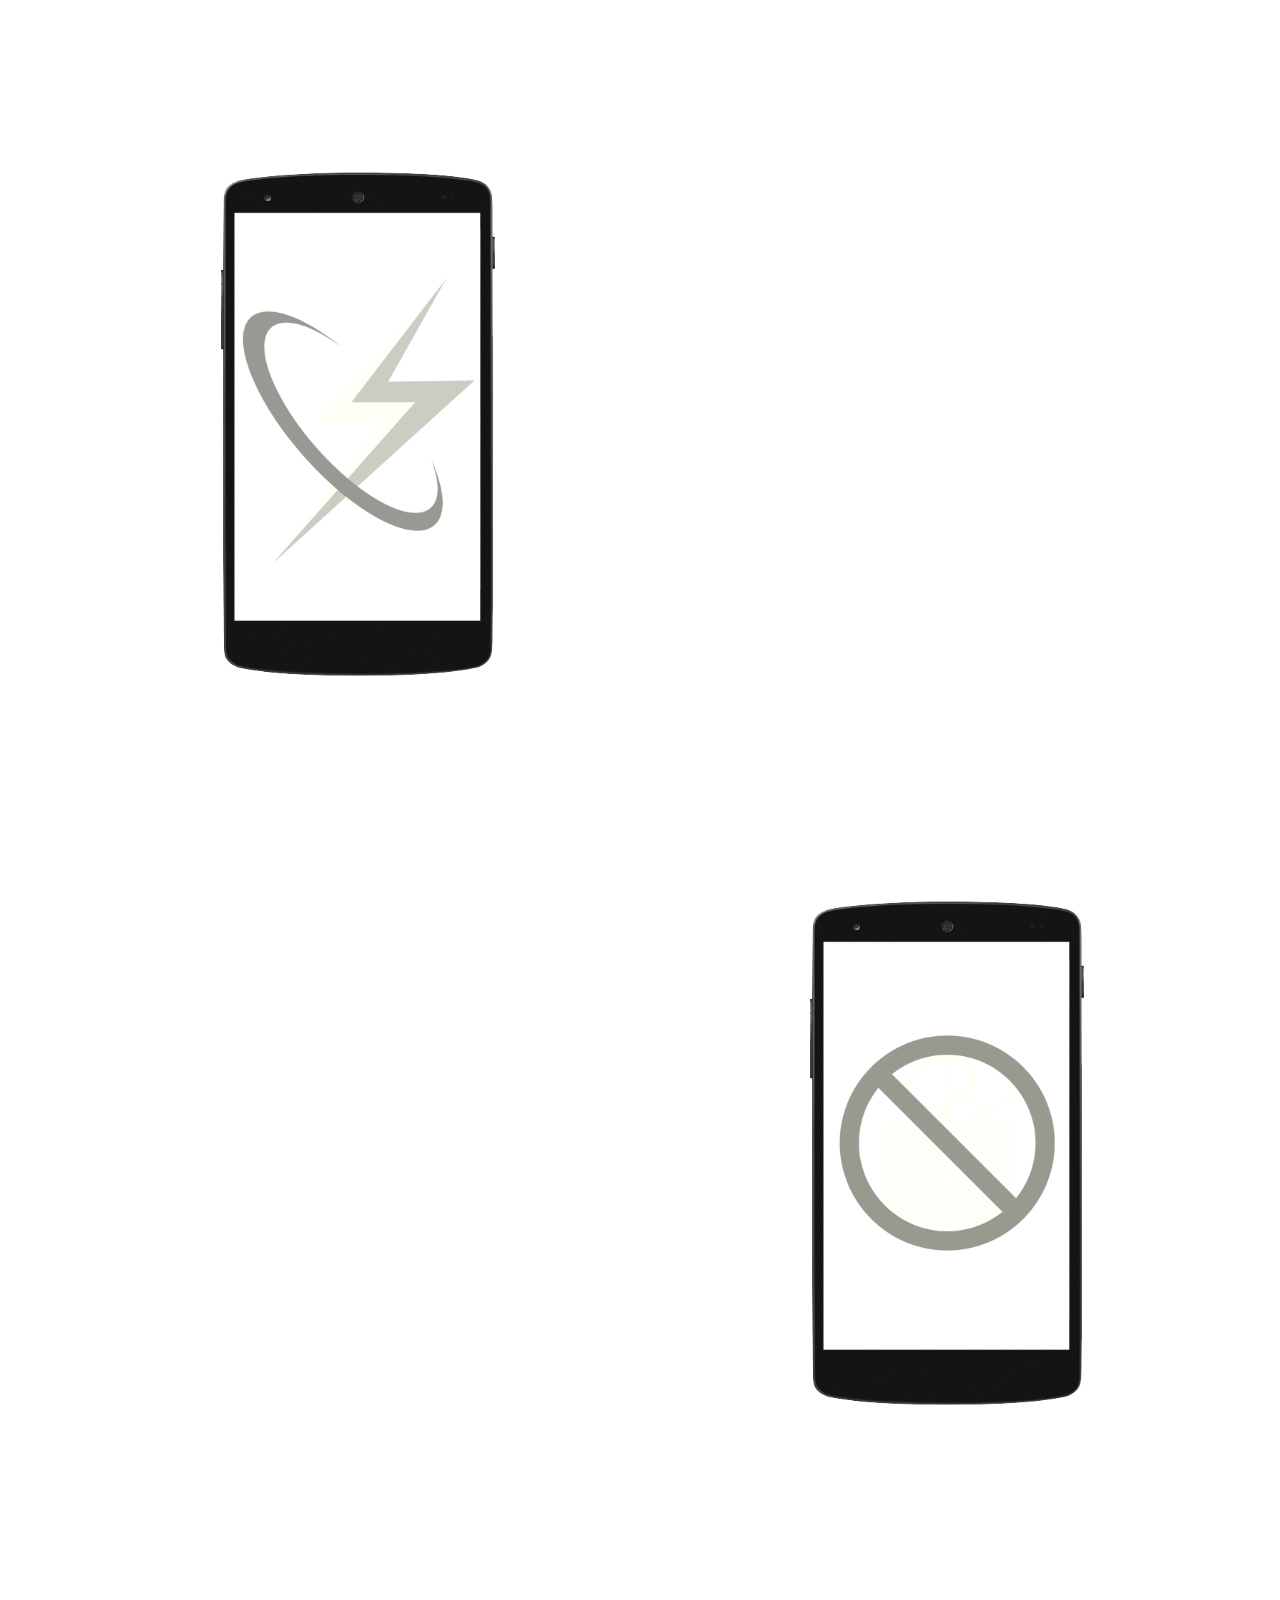
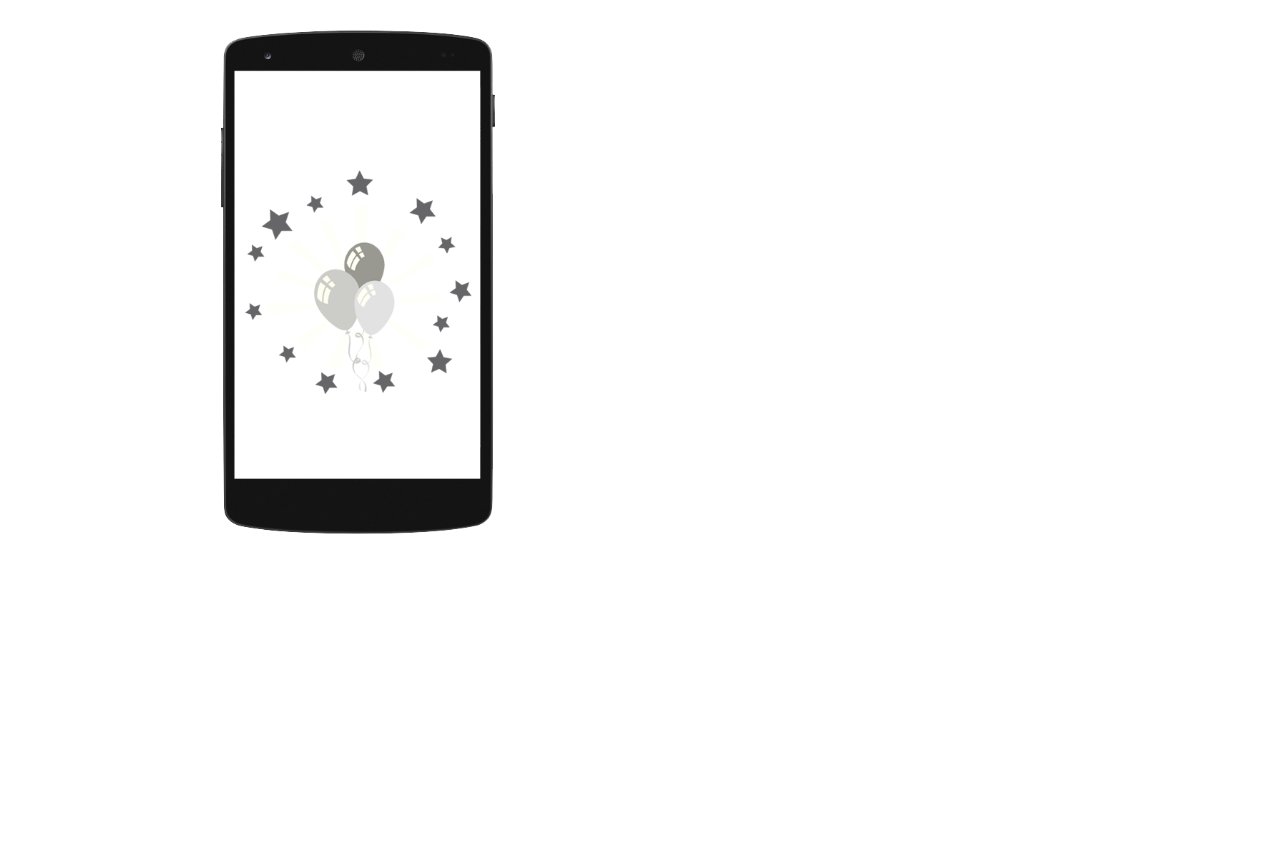
==== commit a25751ec: "2.01102016" ====
--- a/index.html
+++ b/index.html
@@ -14,22 +14,22 @@
     <div class="navbar">
     	<a href="index.html"><img src="img/logosemfundo.png" class="navlogo"/></a>
         <i class="fa fa-search"></i>
-				<a href="cadastro.html">
+				<a href="cadastro.php">
         <span class="navitem last">
         Entrar
         </span>
 				</a>
-				<a href="cadastro.html">
+				<a href="cadastro.php">
 	        <span class="navitem">
 	       	Cadastre-se
 	        </span>
 				</a>
-				<a href="cadastro.html">
+				<a href="cadastro.php">
         <span class="navitem">
         Lista de PetShops disponíveis
         </span>
 				</a>
-				<a href="cadastro.html">
+				<a href="cadastro.php">
         <span class="navitem first">
         Como Funciona?
         </span>
--- a/css/css.css
+++ b/css/css.css
@@ -1,3 +1,46 @@
+	form{
+		margin-bottom:0px;
+		margin-left:0px;
+		display: inherit;
+	}
+	label#picture input[type="file"]{
+	position: fixed;
+	top: -1000px;
+	}
+	label#labelanimal1 input[type="file"]{
+	position: fixed;
+	top: -1000px;
+	}
+	label#labelanimal2 input[type="file"]{
+	position: fixed;
+	top: -1000px;
+	}
+	label#labelanimal3 input[type="file"]{
+	position: fixed;
+	top: -1000px;
+	}
+	label#labelanimal4 input[type="file"]{
+	position: fixed;
+	top: -1000px;
+	}
+	label#labelanimal5 input[type="file"]{
+	position: fixed;
+	top: -1000px;
+	}
+	.spanbtn{
+		position: absolute;
+		top:18px;
+		left:0px;
+		height: 20px;
+		width: 100%;
+		background-color:#fff;
+		font-family: Ubuntu;
+		cursor: pointer;
+	}
+	#fotopicker,#fotopicker2,#fotopicker3,#fotopicker4,#fotopicker5,#fotopicker6{
+		transition: 0.2s;
+		cursor: pointer; 
+	}
 	body{
 		overflow-x: hidden !important;
 	}
@@ -172,7 +215,7 @@
    #rodape{
    position:absolute;
    height: 10%;
-   bottom: 439%;
+   top: 439% !important;
    left:18%;
    width:64%;
    }
@@ -235,8 +278,16 @@
    #caixa{
    height:30%;
    }
-
-input[type="password"] {
+	 .error{
+		 font-family:Ubuntu;
+		 color:red;
+		 visibility: hidden;
+		 transition: 0.2s;
+	 }
+	 .min{
+		 font-size: 12px;
+	 }
+.pass {
   width: 350px;
   padding: 20px 0px;
   background: transparent;
@@ -297,6 +348,108 @@
 		border-radius:100%;
 		background-color: white;
 	}
-	.progress{
-
-	}
+	.fixed{
+		position: fixed !important;
+	}
+	.step1{
+		transition: 0.5s;
+		width: 100%;
+		height: 100%;
+		position: absolute;
+		top: 0px;
+		left: 0px;
+	}
+	.step2{
+		transition: 0.5s;
+		width: 100%;
+		height: 100%;
+		position: absolute;
+		top: 100%;
+		left: 0px;
+	}
+	.animal{
+		transition: 0.5s;
+		width: 100%;
+		height: 100%;
+		position: absolute;
+	}
+	.a1{
+		top: 0px;
+		left: 100%;
+	}
+	.a2{
+		top: 100%;
+		left: 100%;
+	}
+	.a3{
+		top: 200%;
+		left: 100%;
+	}
+	.a4{
+		top: 300%;
+		left: 100%;
+	}
+	.a5{
+		top: 400%;
+		left: 100%;
+	}
+	.success{
+		transition: 0.5s;
+		width: 100%;
+		height: 100%;
+		position: absolute;
+		top: 500%;
+		left: 100%;
+	}
+	.form{
+		position: absolute;
+		left: 35%;
+		width: 30%;
+		top: 10%;
+		height: 80%;
+		padding-top:30px;
+	}
+	.form > span{
+		margin-left: 5%;
+		width: 90%;
+	}
+	.cadastro{
+		font-family: Ubuntu;
+		font-size: 22px;
+		font-weight:bold;
+	}
+	label > span{
+		font-family: Ubuntu;
+		font-size: 18px;
+		font-weight: lighter;
+		padding: 0px !important;
+		padding-top: 5px !important;
+		padding-bottom: 10px !important;
+	}
+	hr{
+		border-color: #018080;
+	}
+	.input{
+		margin:0px !important;
+		margin-left: 5% !important;
+	}
+	.enviar{
+		padding:15px;
+		border-radius: 15px;
+		position: absolute;
+		font-size: 21px;
+		top: 50%;
+		right:25%;
+		background-color: #018080;
+		cursor: pointer;
+	}
+	.voltar{
+		padding:15px;
+		border-radius: 15px;
+		position: absolute;
+		font-size: 21px;
+		top: 50%;
+		left:25%;
+		background-color: #018080;
+		cursor: pointer;
+	}
